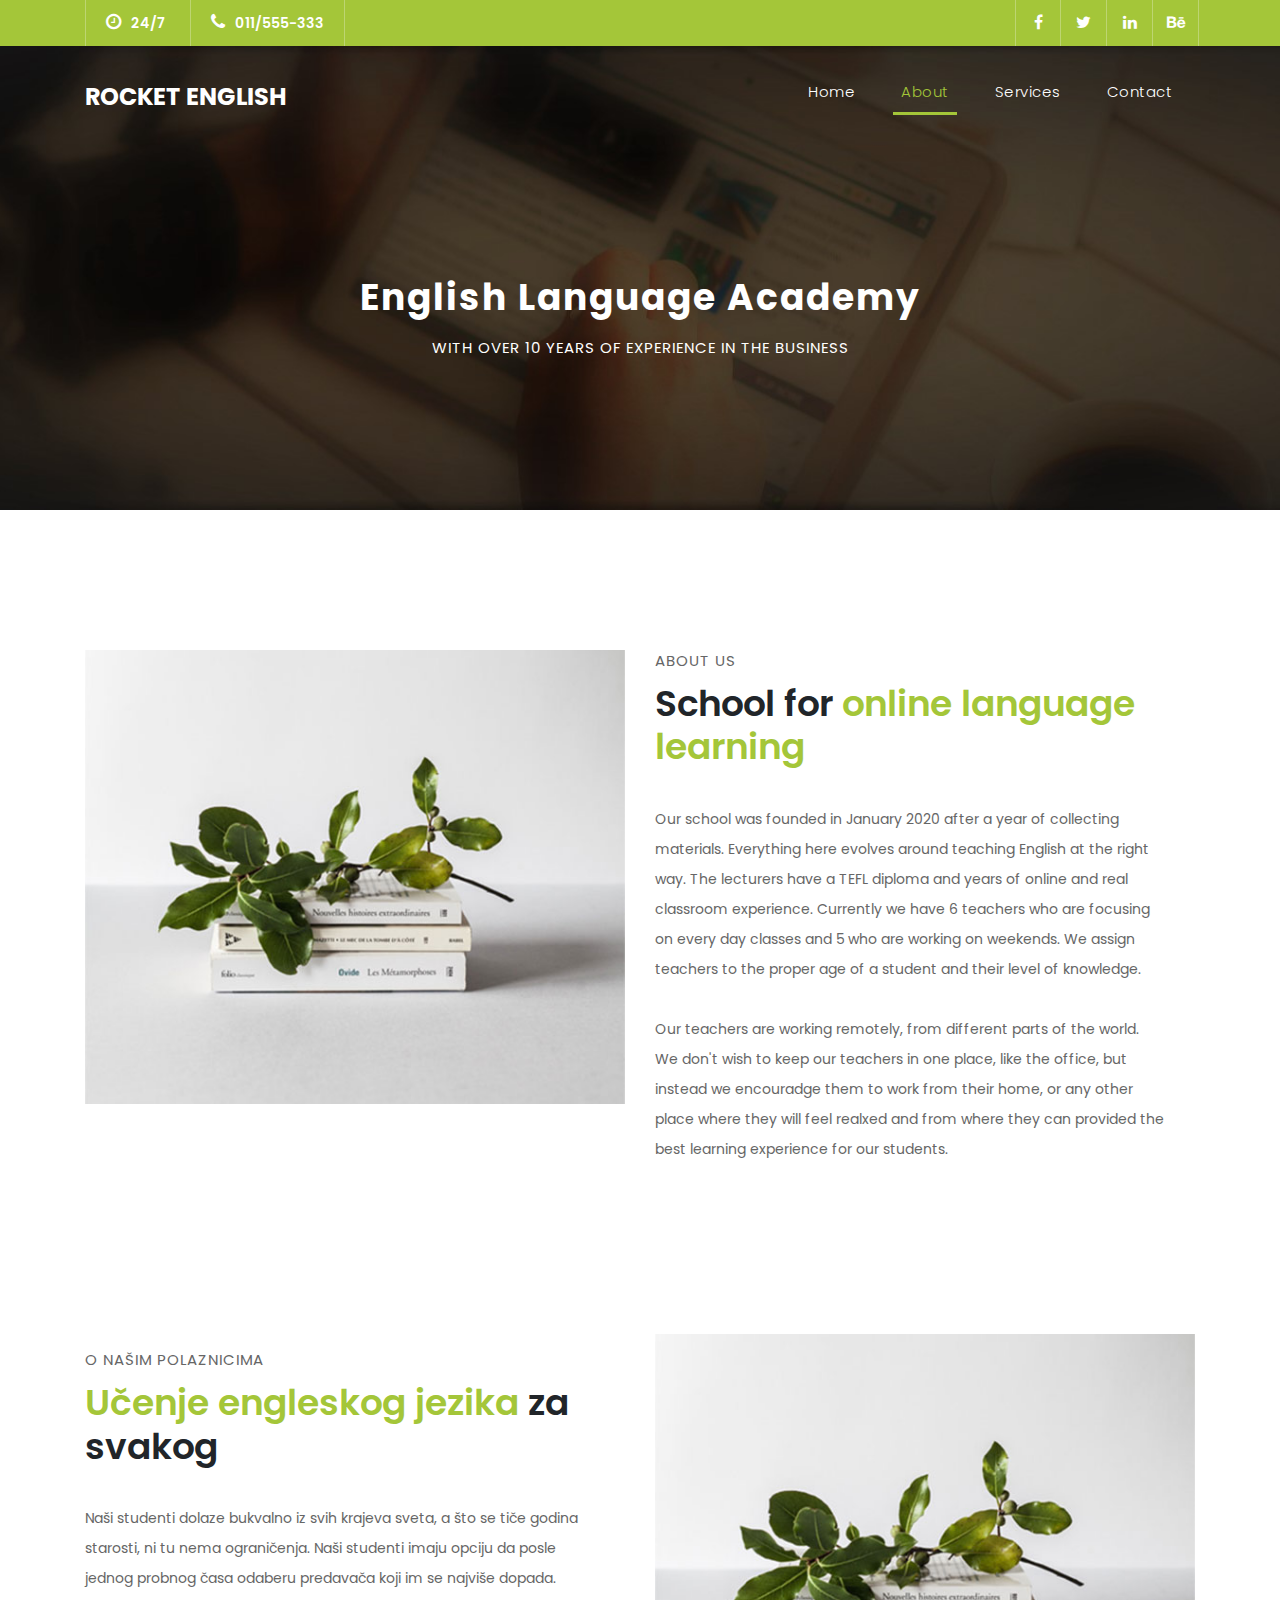
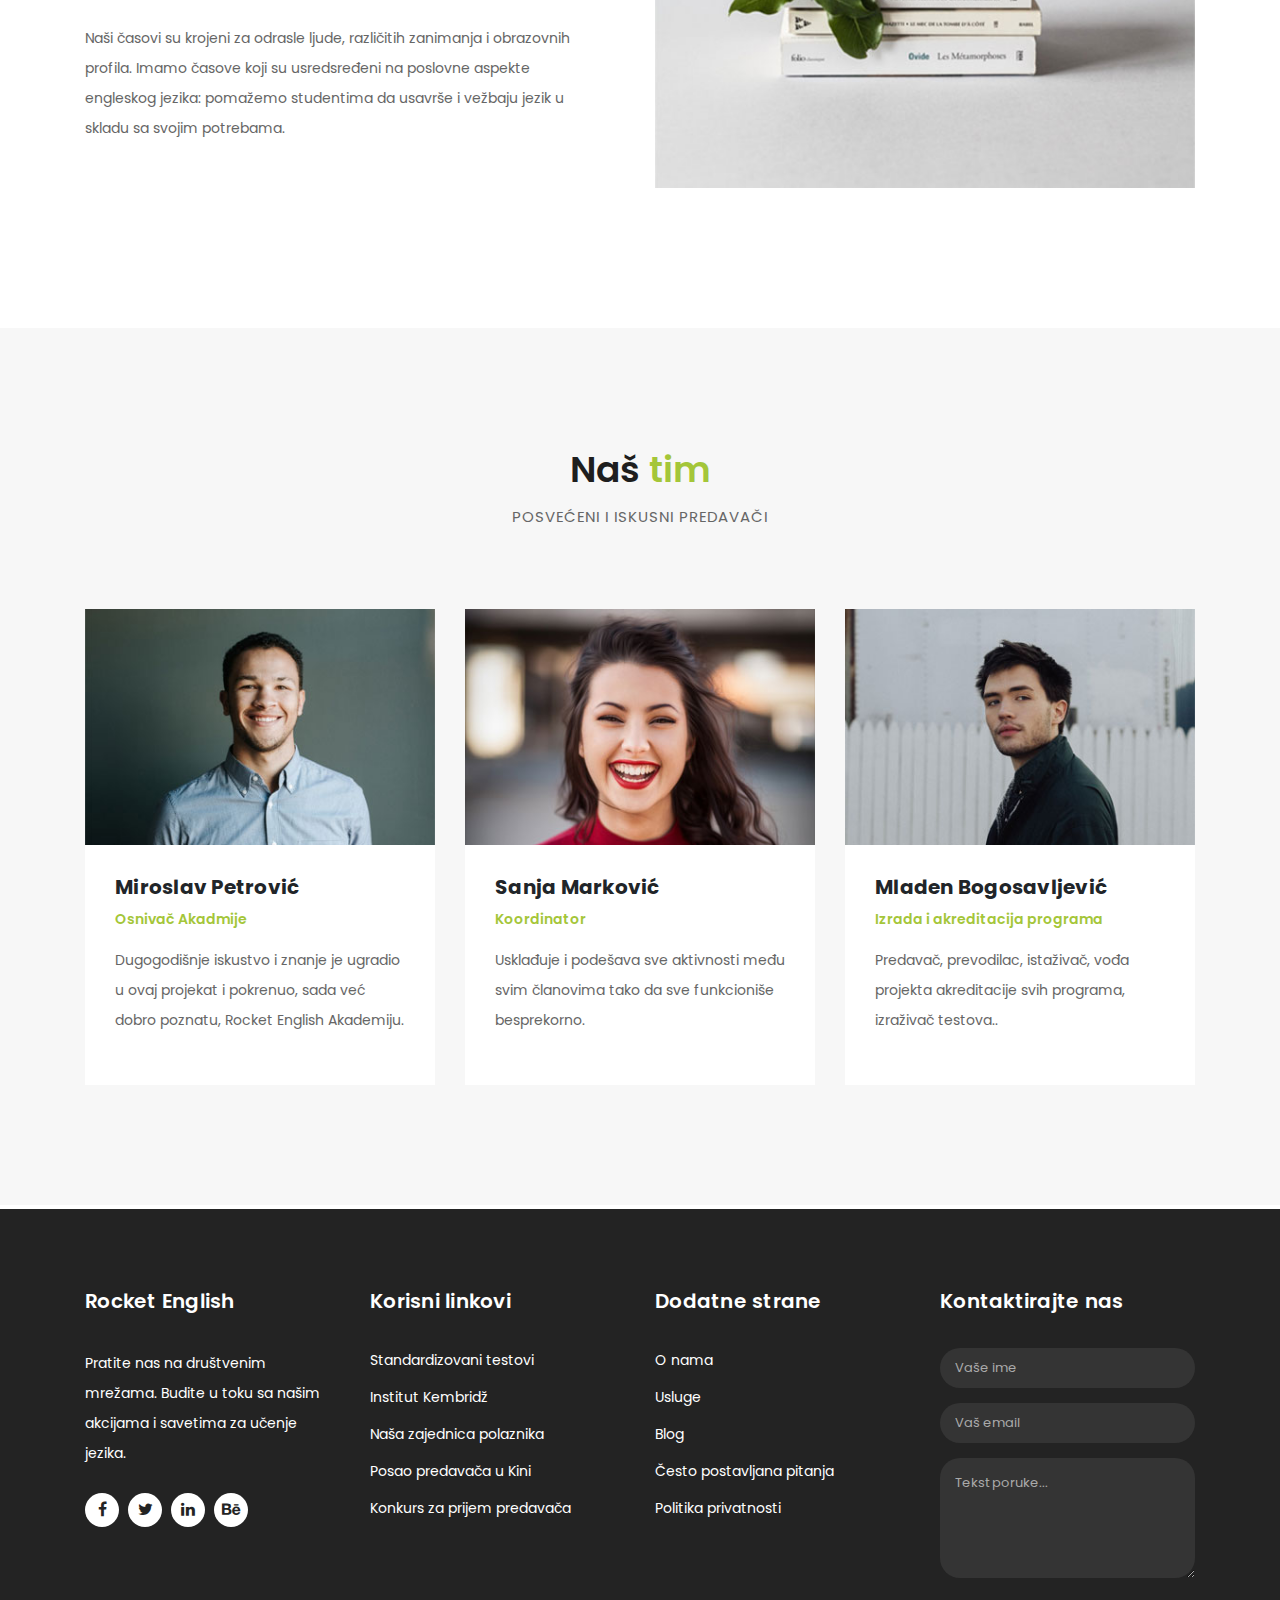
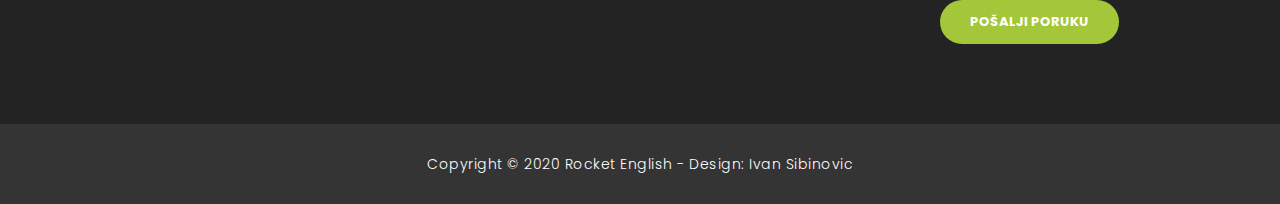
==== about.html @ 69e5438e "asd" ====
<!DOCTYPE html>
<html lang="en">

  <head>

    <meta charset="utf-8">
    <meta name="viewport" content="width=device-width, initial-scale=1, shrink-to-fit=no">
    <meta name="description" content="">
    <meta name="author" content="TemplateMo">
    <link href="https://fonts.googleapis.com/css?family=Poppins:100,200,300,400,500,600,700,800,900&display=swap" rel="stylesheet">

    <title>Rocket English - About</title>

    <!-- Bootstrap core CSS -->
    <link href="vendor/bootstrap/css/bootstrap.min.css" rel="stylesheet">

    <!-- Additional CSS Files -->
    <link rel="stylesheet" href="assets/css/fontawesome.css">
    <link rel="stylesheet" href="assets/css/templatemo-finance-business.css">
    <link rel="stylesheet" href="assets/css/owl.css">
<!--

Finance Business TemplateMo

https://templatemo.com/tm-545-finance-business

-->
  </head>

  <body>

    <!-- ***** Preloader Start ***** -->
    <div id="preloader">
        <div class="jumper">
            <div></div>
            <div></div>
            <div></div>
        </div>
    </div>  
    <!-- ***** Preloader End ***** -->

    <!-- Header -->
    <div class="sub-header">
      <div class="container">
        <div class="row">
          <div class="col-md-8 col-xs-12">
            <ul class="left-info">
              <li><a href="#"><i class="fa fa-clock-o"></i>24/7</a></li>
              <li><a href="#"><i class="fa fa-phone"></i>011/555-333</a></li>
            </ul>
          </div>
          <div class="col-md-4">
            <ul class="right-icons">
              <li><a href="#"><i class="fa fa-facebook"></i></a></li>
              <li><a href="#"><i class="fa fa-twitter"></i></a></li>
              <li><a href="#"><i class="fa fa-linkedin"></i></a></li>
              <li><a href="#"><i class="fa fa-behance"></i></a></li>
            </ul>
          </div>
        </div>
      </div>
    </div>

    <header class="">
      <nav class="navbar navbar-expand-lg">
        <div class="container">
          <a class="navbar-brand" href="index.html"><h2>Rocket English</h2></a>
          <button class="navbar-toggler" type="button" data-toggle="collapse" data-target="#navbarResponsive" aria-controls="navbarResponsive" aria-expanded="false" aria-label="Toggle navigation">
            <span class="navbar-toggler-icon"></span>
          </button>
          <div class="collapse navbar-collapse" id="navbarResponsive">
            <ul class="navbar-nav ml-auto">
              <li class="nav-item">
                <a class="nav-link" href="index.html">Home
                  <span class="sr-only">(current)</span>
                </a>
              </li>
              <li class="nav-item">
                <a class="nav-link active" href="about.html">About</a>
              </li>
              <li class="nav-item">
                <a class="nav-link" href="services.html">Services</a>
              </li>
              <li class="nav-item">
                <a class="nav-link" href="contact.html">Contact</a>
              </li>
            </ul>
          </div>
        </div>
      </nav>
    </header>

    <!-- Page Content -->
    <div class="page-heading header-text">
      <div class="container">
        <div class="row">
          <div class="col-md-12">
            <h1>English language academy</h1>
            <span>with over 10 years of experience in the business</span>
          </div>
        </div>
      </div>
    </div>

    <div class="more-info about-info">
      <div class="container">
        <div class="row">
          <div class="col-md-12">
            <div class="more-info-content">
              <div class="row">
                <div class="col-md-6">
                  <div class="left-image">
                    <img src="assets/images/about-image.jpg" alt="">
                  </div>
                </div>
                <div class="col-md-6 align-self-center">
                  <div class="right-content">
                    <span>About us</span>
                    <h2>School for <em>online language learning</em></h2>
                    <p>Our school was founded in January 2020 after a year of collecting materials. Everything here evolves around teaching English at the right way. The lecturers have a TEFL diploma and years of online and real classroom experience. Currently we have 6 teachers who are focusing on every day classes and 5 who are working on weekends. We assign teachers to the proper age of a student and their level of knowledge.
                    <br><br>Our teachers are working remotely, from different parts of the world. We don't wish to keep our teachers in one place, like the office, but instead we encouradge them to work from their home, or any other place where they will feel realxed and from where they can provided the best learning experience for our students.</p>
                  </div>
                </div>
              </div>
            </div>
          </div>
        </div>
      </div>
    </div>

    <div class="more-info about-info">
      <div class="container">
        <div class="row">
          <div class="col-md-12">
            <div class="more-info-content">
              <div class="row">
                <div class="col-md-6 align-self-center">
                  <div class="right-content">
                    <span>o našim polaznicima</span>
                    <h2><em>Učenje engleskog jezika</em> za svakog</h2>
                    <p>Naši studenti dolaze bukvalno iz svih krajeva sveta, a što se tiče godina starosti, ni tu nema ograničenja. Naši studenti imaju opciju da posle jednog probnog časa odaberu predavača koji im se najviše dopada.   
                    <br><br>Naši časovi su krojeni za odrasle ljude, različitih zanimanja i obrazovnih profila. Imamo časove koji su usredsređeni na poslovne aspekte engleskog jezika: pomažemo studentima da usavrše i vežbaju jezik u skladu sa svojim potrebama.</p>
                  </div>
                </div>
                <div class="col-md-6">
                  <div class="left-image">
                    <img src="assets/images/about-image.jpg" alt="">
                  </div>
                </div>
              </div>
            </div>
          </div>
        </div>
      </div>
    </div>

    <div class="team mb-md-1">
      <div class="container">
        <div class="row">
          <div class="col-md-12">
            <div class="section-heading">
              <h2>Naš <em>tim</em></h2>
              <span>posvećeni i iskusni predavači</span>
            </div>
          </div>
          <div class="col-md-4">
            <div class="team-item">
              <img src="assets/images/team_01.jpg" alt="">
              <div class="down-content">
                <h4>Miroslav Petrović</h4>
                <span>Osnivač Akadmije</span>
                <p>Dugogodišnje iskustvo i znanje je ugradio u ovaj projekat i pokrenuo, sada već dobro poznatu, Rocket English Akademiju.</p>
              </div>
            </div>
          </div>
          <div class="col-md-4">
            <div class="team-item">
              <img src="assets/images/team_02.jpg" alt="">
              <div class="down-content">
                <h4>Sanja Marković</h4>
                <span>Koordinator</span>
                <p>Usklađuje i podešava sve aktivnosti među svim članovima tako da sve funkcioniše besprekorno.</p>
              </div>
            </div>
          </div>
          <div class="col-md-4">
            <div class="team-item">
              <img src="assets/images/team_03.jpg" alt="">
              <div class="down-content">
                <h4>Mladen Bogosavljević</h4>
                <span>Izrada i akreditacija programa</span>
                <p>Predavač, prevodilac, istaživač, vođa projekta akreditacije svih programa, izraživač testova..</p>
              </div>
            </div>
          </div>
        </div>
      </div>
    </div>


    <!-- Footer Starts Here -->
    <footer>
      <div class="container">
        <div class="row">
          <div class="col-md-3 footer-item">
            <h4>Rocket English</h4>
            <p>Pratite nas na društvenim mrežama. Budite u toku sa našim akcijama i savetima za učenje jezika.</p>
            <ul class="social-icons">
              <li><a rel="nofollow" href="https://fb.com/templatemo" target="_blank"><i class="fa fa-facebook"></i></a></li>
              <li><a href="#"><i class="fa fa-twitter"></i></a></li>
              <li><a href="#"><i class="fa fa-linkedin"></i></a></li>
              <li><a href="#"><i class="fa fa-behance"></i></a></li>
            </ul>
          </div>
          <div class="col-md-3 footer-item">
            <h4>Korisni linkovi</h4>
            <ul class="menu-list">
              <li><a href="#">Standardizovani testovi</a></li>
              <li><a href="#">Institut Kembridž</a></li>
              <li><a href="#">Naša zajednica polaznika</a></li>
              <li><a href="#">Posao predavača u Kini</a></li>
              <li><a href="#">Konkurs za prijem predavača</a></li>
            </ul>
          </div>
          <div class="col-md-3 footer-item">
            <h4>Dodatne strane</h4>
            <ul class="menu-list">
              <li><a href="#">O nama</a></li>
              <li><a href="#">Usluge</a></li>
              <li><a href="#">Blog</a></li>
              <li><a href="#">Često postavljana pitanja</a></li>
              <li><a href="#">Politika privatnosti</a></li>
            </ul>
          </div>
          <div class="col-md-3 footer-item last-item">
            <h4>Kontaktirajte nas</h4>
            <div class="contact-form">
              <form id="contact footer-contact" action="" method="post">
                <div class="row">
                  <div class="col-lg-12 col-md-12 col-sm-12">
                    <fieldset>
                      <input name="name" type="text" class="form-control" id="name" placeholder="Vaše ime" required="">
                    </fieldset>
                  </div>
                  <div class="col-lg-12 col-md-12 col-sm-12">
                    <fieldset>
                      <input name="email" type="text" class="form-control" id="email" pattern="[^ @]*@[^ @]*" placeholder="Vaš email" required="">
                    </fieldset>
                  </div>
                  <div class="col-lg-12">
                    <fieldset>
                      <textarea name="message" rows="6" class="form-control" id="message" placeholder="Tekst poruke..." required=""></textarea>
                    </fieldset>
                  </div>
                  <div class="col-lg-12">
                    <fieldset>
                      <button type="submit" id="form-submit" class="filled-button">Pošalji poruku</button>
                    </fieldset>
                  </div>
                </div>
              </form>
            </div>
          </div>
        </div>
      </div>
    </footer>
    
    <div class="sub-footer">
      <div class="container">
        <div class="row">
          <div class="col-md-12">
            <p>Copyright &copy; 2020 Rocket English
            
            - Design: <a rel="nofollow noopener" href="https://linkmarketing.rs" target="_blank">Ivan Sibinovic</a></p>
          </div>
        </div>
      </div>
    </div>

    <!-- Bootstrap core JavaScript -->
    <script src="vendor/jquery/jquery.min.js"></script>
    <script src="vendor/bootstrap/js/bootstrap.bundle.min.js"></script>

    <!-- Additional Scripts -->
    <script src="assets/js/custom.js"></script>
    <script src="assets/js/owl.js"></script>
    <script src="assets/js/slick.js"></script>
    <script src="assets/js/accordions.js"></script>

    <script language = "text/Javascript"> 
      cleared[0] = cleared[1] = cleared[2] = 0; //set a cleared flag for each field
      function clearField(t){                   //declaring the array outside of the
      if(! cleared[t.id]){                      // function makes it static and global
          cleared[t.id] = 1;  // you could use true and false, but that's more typing
          t.value='';         // with more chance of typos
          t.style.color='#fff';
          }
      }
    </script>

  </body>
</html>
---- assets/css/templatemo-finance-business.css ----
/* 

TemplateMo - Finance Business

https://templatemo.com/tm-545-finance-business

*/

body {
  font-family: 'Poppins', sans-serif;
  overflow-x: hidden;
  text-rendering: optimizeLegibility;
  -webkit-font-smoothing: antialiased;
  -moz-osx-font-smoothing: grayscale;
}
p {
	margin-bottom: 0px;
	font-size: 14px;
	color: #666666;
	line-height: 30px;
}
a {
	text-decoration: none!important;
}
ul {
	padding: 0;
	margin: 0;
	list-style: none;
}

h1,h2,h3,h4,h5,h6 {
	margin: 0px;
}

a.filled-button {
	background-color: #a4c639;
	color: #fff;
	font-size: 13px;
	text-transform: uppercase;
	font-weight: 700;
	padding: 12px 30px;
	border-radius: 30px;
	display: inline-block;
	transition: all 0.3s;
}

a.filled-button:hover {
	background-color: #fff;
	color: #a4c639;
}

a.border-button {
	background-color: transparent;
	color: #fff;
	border: 2px solid #fff;
	font-size: 13px;
	text-transform: uppercase;
	font-weight: 700;
	padding: 10px 28px;
	border-radius: 30px;
	display: inline-block;
	transition: all 0.3s;
}

a.border-button:hover {
	background-color: #fff;
	color: #a4c639;
}

.section-heading {
	text-align: center;
	margin-bottom: 80px;
}

.section-heading h2 {
	font-size: 36px;
	font-weight: 600;
	color: #1e1e1e;
}

.section-heading em {
	font-style: normal;
	color: #a4c639;
}

.section-heading span {
	display: block;
	margin-top: 15px;
	text-transform: uppercase;
	font-size: 15px;
	color: #666;
	letter-spacing: 1px;
}

#preloader {
  overflow: hidden;
  background: #a4c639;
  left: 0;
  right: 0;
  top: 0;
  bottom: 0;
  position: fixed;
  z-index: 9999999;
  color: #fff;
}

#preloader .jumper {
  left: 0;
  top: 0;
  right: 0;
  bottom: 0;
  display: block;
  position: absolute;
  margin: auto;
  width: 50px;
  height: 50px;
}

#preloader .jumper > div {
  background-color: #fff;
  width: 10px;
  height: 10px;
  border-radius: 100%;
  -webkit-animation-fill-mode: both;
  animation-fill-mode: both;
  position: absolute;
  opacity: 0;
  width: 50px;
  height: 50px;
  -webkit-animation: jumper 1s 0s linear infinite;
  animation: jumper 1s 0s linear infinite;
}

#preloader .jumper > div:nth-child(2) {
  -webkit-animation-delay: 0.33333s;
  animation-delay: 0.33333s;
}

#preloader .jumper > div:nth-child(3) {
  -webkit-animation-delay: 0.66666s;
  animation-delay: 0.66666s;
}

@-webkit-keyframes jumper {
  0% {
    opacity: 0;
    -webkit-transform: scale(0);
    transform: scale(0);
  }
  5% {
    opacity: 1;
  }
  100% {
    -webkit-transform: scale(1);
    transform: scale(1);
    opacity: 0;
  }
}

@keyframes jumper {
  0% {
    opacity: 0;
    -webkit-transform: scale(0);
    transform: scale(0);
  }
  5% {
    opacity: 1;
  }
  100% {
    opacity: 0;
  }
}

/* Sub Header Style */

.sub-header {
	background-color: #a4c639;
	height: 46px;
	line-height: 46px;
}

.sub-header ul li {
	display: inline-block;
}

.sub-header ul.left-info li {
	border-left: 1px solid rgba(250,250,250,0.3);
	padding: 0px 20px;
}

.sub-header ul.left-info li:last-child {
	border-right: 1px solid rgba(250,250,250,0.3);
}

.sub-header ul.left-info li i {
	margin-right: 10px;
	font-size: 18px;
}

.sub-header ul.left-info li a {
	color: #fff;
	font-size: 14px;
	font-weight: 600;
}

.sub-header ul.right-icons {
	float: right;
}

.sub-header ul.right-icons li {
	margin-right: -4px;
	width: 46px;
	display: inline-block;
	text-align: center;
	border-right: 1px solid rgba(250,250,250,0.3);
}

.sub-header ul.right-icons li:first-child {
	border-left: 1px solid rgba(250,250,250,0.3);
}

.sub-header ul.right-icons li a {
	color: #fff;
	transition: all 0.3s;
}

.sub-header ul.right-icons li a:hover {
	opacity: 0.75;
}



/* Header Style */
header {
	position: absolute;
	z-index: 99999;
	width: 100%;
	background-color: transparent!important;
	height: 80px;
	-webkit-transition: all 0.3s ease-in-out 0s;
    -moz-transition: all 0.3s ease-in-out 0s;
    -o-transition: all 0.3s ease-in-out 0s;
    transition: all 0.3s ease-in-out 0s;
}
header .navbar {
	padding: 20px 0px;
}
.background-header .navbar {
	padding: 10px 0px;
}
.background-header {
	top: 0;
	position: fixed;
	background-color: #fff!important;
	box-shadow: 0px 1px 10px rgba(0,0,0,0.1);
}
.background-header .navbar-brand h2 {
	color: #a4c639!important;
}
.background-header .navbar-nav a.nav-link {
	color: #1e1e1e!important;
}
.background-header .navbar-nav .nav-link:hover,
.background-header .navbar-nav .active>.nav-link,
.background-header .navbar-nav .nav-link.active,
.background-header .navbar-nav .nav-link.show,
.background-header .navbar-nav .show>.nav-link {
	color: #a4c639!important;
}
.navbar .navbar-brand {
	float: 	left;
	margin-top: 12px;
	outline: none;
}
.navbar .navbar-brand h2 {
	color: #fff;
	text-transform: uppercase;
	font-size: 24px;
	font-weight: 700;
	-webkit-transition: all .3s ease 0s;
    -moz-transition: all .3s ease 0s;
    -o-transition: all .3s ease 0s;
    transition: all .3s ease 0s;
}
.navbar .navbar-brand h2 em {
	font-style: normal;
	font-size: 16px;
}
#navbarResponsive {
	z-index: 999;
}
.navbar-collapse {
	text-align: center;
}
.navbar .navbar-nav .nav-item {
	margin: 0px 15px;
}
.navbar .navbar-nav a.nav-link {
	text-transform: capitalize;
	font-size: 15px;
	font-weight: 300;
	letter-spacing: 0.5px;
	color: #fff;
	transition: all 0.5s;
	margin-top: 5px;
}
.navbar .navbar-nav .nav-link:hover,
.navbar .navbar-nav .active>.nav-link,
.navbar .navbar-nav .nav-link.active,
.navbar .navbar-nav .nav-link.show,
.navbar .navbar-nav .show>.nav-link {
	color: #a4c639;
	border-bottom: 3px solid #a4c639;
}
.navbar .navbar-toggler-icon {
	background-image: none;
}
.navbar .navbar-toggler {
	border-color: #fff;
	background-color: #fff;	
	height: 36px;
	outline: none;
	border-radius: 0px;
	position: absolute;
	right: 30px;
	top: 20px;
}
.navbar .navbar-toggler-icon:after {
	content: '\f0c9';
	color: #a4c639;
	font-size: 18px;
	line-height: 26px;
	font-family: 'FontAwesome';
}



/* Banner Style */

.img-fill{
  width: 100%;
  display: block;
  overflow: hidden;
  position: relative;
  text-align: center
}

.img-fill img {
  min-height: 100%;
  min-width: 100%;
  position: relative;
  display: inline-block;
  max-width: none;
}

*,
*:before,
*:after {
  -webkit-box-sizing: border-box;
  box-sizing: border-box;
  -webkit-font-smoothing: antialiased;
  -moz-osx-font-smoothing: grayscale;
}

.Grid1k {
  padding: 0 15px;
  max-width: 1200px;
  margin: auto;
}

.blocks-box,
.slick-slider {
  margin: 0;
  padding: 0!important;
}

.slick-slide {
  float: left;
  padding: 0;
}

.Modern-Slider .item .img-fill {
	background-size: cover;
	background-position: center center;
	background-repeat: no-repeat;
	height:95vh;
}

.Modern-Slider .item-1 .img-fill {
	background-image: url(../images/slide_01.jpg);
}

.Modern-Slider .item-2 .img-fill {
	background-image: url(../images/slide_02.jpg);
}

.Modern-Slider .item-3 .img-fill {
	background-image: url(../images/slide_03.jpg);
}

.Modern-Slider .NextArrow{
  position:absolute;
  top:50%;
  right:30px;
  border:0 none;
  background-color: transparent;
  text-align:center;
  font-size: 36px;
  font-family: 'FontAwesome';
  color:#FFF;
  z-index:5;
  outline: none;
  cursor: pointer;
}

.Modern-Slider .NextArrow:before{
  content:'\f105';
}

.Modern-Slider .PrevArrow {
  position:absolute;
  top:50%;
  left:30px;
  border:0 none;
  background-color: transparent;
  text-align:center;
  font-size: 36px;
  font-family: 'FontAwesome';
  color:#FFF;
  z-index:5;
  outline: none;
  cursor: pointer;
}

.Modern-Slider .PrevArrow:before{
  content:'\f104';
}

ul.slick-dots {
  display: none!important;
}

.Modern-Slider .text-content {
	text-align: left;
  	width: 75%;
  	position: absolute;
  	top: 50%;
  	left: 50%;
  	transform: translate(-50%, -50%);
}

.Modern-Slider .item h6 {
  margin-bottom: 15px;
  font-size: 22px;
  text-transform: uppercase;
  font-weight: 700;
  letter-spacing: 1px;
  color:#a4c639;
  animation:fadeOutRight 1s both;
}

.Modern-Slider .item h4 {
  margin-bottom: 30px;
  text-transform: uppercase;
  font-size: 44px;
  font-weight: 700;
  letter-spacing: 2.5px;
  color:#FFF;
  overflow:hidden;
  animation:fadeOutLeft 1s both;
}

.Modern-Slider .item p {
	max-width: 570px;
	color: #fff;
	font-size: 15px;
	font-weight: 400;
	line-height: 30px;
	margin-bottom: 40px;
}

.Modern-Slider .item a {
  margin: 0 5px;
}

.Modern-Slider .item.slick-active h6{
  animation:fadeInDown 1s both 1s;
}

.Modern-Slider .item.slick-active h4{
  animation:fadeInLeft 1s both 1.5s;
}

.Modern-Slider .item.slick-active{
  animation:Slick-FastSwipeIn 1s both;
}

.Modern-Slider .buttons {
  position: relative;
}

.Modern-Slider {background:#000;}


/* ==== Slick Slider Css Ruls === */
.slick-slider{position:relative;display:block;-webkit-user-select:none;-moz-user-select:none;-ms-user-select:none;user-select:none;-webkit-touch-callout:none;-khtml-user-select:none;-ms-touch-action:pan-y;touch-action:pan-y;-webkit-tap-highlight-color:transparent}
.slick-list{position:relative;display:block;overflow:hidden;margin:0;padding:0}
.slick-list:focus{outline:none}.slick-list.dragging{cursor:hand}
.slick-slider .slick-track,.slick-slider .slick-list{-webkit-transform:translate3d(0,0,0);-ms-transform:translate3d(0,0,0);transform:translate3d(0,0,0)}
.slick-track{position:relative;top:0;left:0;display:block}
.slick-track:before,.slick-track:after{display:table;content:''}.slick-track:after{clear:both}
.slick-loading .slick-track{visibility:hidden}
.slick-slide{display:none;float:left /* If RTL Make This Right */ ;height:100%;min-height:1px}
.slick-slide.dragging img{pointer-events:none}
.slick-initialized .slick-slide{display:block}
.slick-loading .slick-slide{visibility:hidden}
.slick-vertical .slick-slide{display:block;height:auto;border:1px solid transparent}




/* Request Form */

.request-form {
	background-color: #a4c639;
	padding: 40px 0px;
	color: #fff;
}

.request-form h4 {
	font-size: 22px;
	font-weight: 600;
}

.request-form span {
	font-size: 15px;
	font-weight: 400;
	display: inline-block;
	margin-top: 10px;
}

.request-form a.border-button {
	margin-top: 12px;
	float: right;
}




/* Services */

.services {
	margin-top: 140px;
}

.service-item img {
	width: 100%;
	overflow: hidden;
}

.service-item .down-content {
	background-color: #f7f7f7;
	padding: 30px;
}

.service-item .down-content h4 {
	font-size: 20px;
	font-weight: 700;
	letter-spacing: 0.25px;
	margin-bottom: 15px;
}

.service-item .down-content p {
	margin-bottom: 20px;
}



/* Fun Facts */

.fun-facts {
	margin-top: 140px;
	background-image: url(../images/fun-facts-bg.jpg);
	background-position: center center;
	background-repeat: no-repeat;
	background-size: cover;
	background-attachment: fixed;
	padding: 140px 0px;
	color: #fff;
}

.fun-facts span {
	text-transform: uppercase;
	font-size: 15px;
	color: #fff;
	letter-spacing: 1px;
	margin-bottom: 10px;
	display: block;
}

.fun-facts h2 {
	font-size: 36px;
	font-weight: 600;
	margin-bottom: 35px;
}

.fun-facts em {
	font-style: normal;
	color: #a4c639;
}

.fun-facts p {
	color: #fff;
	margin-bottom: 40px;
}

.fun-facts .left-content {
	margin-right: 45px;
}

.count-area-content {
	text-align: center;
	background-color: rgba(250,250,250,0.1);
	padding: 25px 30px 35px 30px;
	margin: 15px 0px;
}

.count-digit {
    margin: 5px 0px;
    color: #a4c639;
    font-weight: 700;
    font-size: 36px;
}
.count-title {
    font-size: 20px;
    font-weight: 600;
    color: #fff;
    letter-spacing: 0.5px;
}



/* More Info */

.more-info {
	margin-top: 140px;
}

.more-info .left-image img {
	width: 100%;
	overflow: hidden;
}

.more-info .more-info-content {
	background-color: #f7f7f7;
}

.about-info .more-info-content {
	background-color: transparent;
}

.about-info .right-content {
	padding: 0px!important;
	margin-right: 30px;
}

.more-info .right-content {
	padding: 45px 45px 45px 30px;
}

.more-info .right-content span {
	text-transform: uppercase;
	font-size: 15px;
	color: #666;
	letter-spacing: 1px;
	margin-bottom: 10px;
	display: block;
}

.more-info .right-content h2 {
	font-size: 36px;
	font-weight: 600;
	margin-bottom: 35px;
}

.more-info .right-content em {
	font-style: normal;
	color: #a4c639;
}

.more-info .right-content p {
	margin-bottom: 30px;
}


/* Testimonials Style */

.about-testimonials {
	margin-top: 0px!important;
}

.testimonials {
	margin-top: 140px;
	background-color: #f7f7f7;
	padding: 140px 0px;
}
.testimonial-item .inner-content {
	text-align: center;
	background-color: #fff;	
	padding: 30px;
	border-radius: 5px;
}
.testimonial-item p {
	font-size: 14px;
	font-weight: 400;
}
.testimonial-item h4 {
	font-size: 19px;
	font-weight: 700;
	color: #1e1e1e;
	letter-spacing: 0.5px;
	margin-bottom: 0px;
}
.testimonial-item span {
	display: inline-block;
	margin-top: 8px;
	font-weight: 600;
	font-size: 14px;
	color: #a4c639;
}
.testimonial-item img {
	max-width: 60px;
	border-radius: 50%;
	margin: 25px auto 0px auto;
}




/* Call Back Style */

.callback-services {
	border-top: 1px solid #eee;
	padding-top: 140px;
}

.contact-us {
	background-color: #f7f7f7;
	padding: 140px 0px;
}

.contact-us .contact-form {
	background-color: transparent!important;
	padding: 0!important;
}

.callback-form {
	margin-top: 140px;
}

.callback-form .contact-form {
	background-color: #a4c639;
	padding: 60px;
	border-radius: 5px;
	text-align: center;
}

.callback-form .contact-form input {
	border-radius: 20px;
	height: 40px;
	line-height: 40px;
	display: inline-block;
	padding: 0px 15px;
	color: #6a6a6a;
	font-size: 13px;
	text-transform: none;
	box-shadow: none;
	border: none;
	margin-bottom: 35px;
}

.callback-form .contact-form input:focus {
	outline: none;
	box-shadow: none;
	border: none;
}

.callback-form .contact-form textarea {
	border-radius: 20px;
	height: 120px;
	max-height: 200px;
	min-height: 120px;
	display: inline-block;
	padding: 15px;
	color: #6a6a6a;
	font-size: 13px;
	text-transform: none;
	box-shadow: none;
	border: none;
	margin-bottom: 35px;
}

.callback-form .contact-form textarea:focus {
	outline: none;
	box-shadow: none;
	border: none;
}

.callback-form .contact-form ::-webkit-input-placeholder { /* Edge */
  color: #aaa;
}
.callback-form .contact-form :-ms-input-placeholder { /* Internet Explorer 10-11 */
  color: #aaa;
}
.callback-form .contact-form ::placeholder {
  color: #aaa;
}

.callback-form .contact-form button.border-button {
	background-color: transparent;
	color: #fff;
	border: 2px solid #fff;
	font-size: 13px;
	text-transform: uppercase;
	font-weight: 700;
	padding: 10px 28px;
	border-radius: 30px;
	display: inline-block;
	transition: all 0.3s;
	outline: none;
	box-shadow: none;
	text-shadow: none;
	cursor: pointer;
}

.callback-form .contact-form button.border-button:hover {
	background-color: #fff;
	color: #a4c639;
}

.contact-us .contact-form button.filled-button {
	background-color: #a4c639;
	color: #fff;
	border: none;
	font-size: 13px;
	text-transform: uppercase;
	font-weight: 700;
	padding: 12px 30px;
	border-radius: 30px;
	display: inline-block;
	transition: all 0.3s;
	outline: none;
	box-shadow: none;
	text-shadow: none;
	cursor: pointer;
}

.contact-us .contact-form button.filled-button:hover {
	background-color: #fff;
	color: #a4c639;
}



/* Partners Style */

.contact-partners {
	margin-top: -8px!important;
}

.partners {
	margin-top: 140px;
	background-color: #f7f7f7;
	padding: 60px 0px;
}

.partners .owl-item {
	text-align: center;
	cursor: pointer;
}

.partners .partner-item img {
	max-width: 156px;
	margin: auto;
}



/* Footer Style */

footer {
	background-color: #232323;
	padding: 80px 0px;
	color: #fff;
}

footer h4 {
	color: #fff;
	font-size: 20px;
	font-weight: 600;
	letter-spacing: 0.25px;
	margin-bottom: 35px;
}
footer p {
	color: #fff;
}

footer ul.social-icons {
	margin-top: 25px;
}

footer ul.social-icons li {
	display: inline-block;
	margin-right: 5px;
}

footer ul.social-icons li:last-child {
	margin-right: 0px;
}

footer ul.social-icons li a {
	width: 34px;
	height: 34px;
	display: inline-block;
	line-height: 34px;
	text-align: center;
	background-color: #fff;
	color: #232323;
	border-radius: 50%;
	transition: all 0.3s;
}

footer ul.social-icons li a:hover {
	background-color: #a4c639;
}

footer ul.menu-list li {
	margin-bottom: 13px;
}

footer ul.menu-list li:last-child {
	margin-bottom: 0px;
}

footer ul.menu-list li a {
	font-size: 14px;
	color: #fff;
	transition: all 0.3s;
}

footer ul.menu-list li a:hover {
	color: #a4c639;
}

footer .contact-form input {
	border-radius: 20px;
	height: 40px;
	line-height: 40px;
	display: inline-block;
	padding: 0px 15px;
	color: #aaa!important;
	background-color: #343434;
	font-size: 13px;
	text-transform: none;
	box-shadow: none;
	border: none;
	margin-bottom: 15px;
}

footer .contact-form input:focus {
	outline: none;
	box-shadow: none;
	border: none;
	background-color: #343434;
}

footer .contact-form textarea {
	border-radius: 20px;
	height: 120px;
	max-height: 200px;
	min-height: 120px;
	display: inline-block;
	padding: 15px;
	color: #aaa!important;
	background-color: #343434;
	font-size: 13px;
	text-transform: none;
	box-shadow: none;
	border: none;
	margin-bottom: 15px;
}

footer .contact-form textarea:focus {
	outline: none;
	box-shadow: none;
	border: none;
	background-color: #343434;
}

footer .contact-form ::-webkit-input-placeholder { /* Edge */
  color: #aaa;
}
footer .contact-form :-ms-input-placeholder { /* Internet Explorer 10-11 */
  color: #aaa;
}
footer .contact-form ::placeholder {
  color: #aaa;
}

footer .contact-form button.filled-button {
	background-color: transparent;
	color: #fff;
	background-color: #a4c639;
	border: none;
	font-size: 13px;
	text-transform: uppercase;
	font-weight: 700;
	padding: 12px 30px;
	border-radius: 30px;
	display: inline-block;
	transition: all 0.3s;
	outline: none;
	box-shadow: none;
	text-shadow: none;
	cursor: pointer;
}

footer .contact-form button.filled-button:hover {
	background-color: #fff;
	color: #a4c639;
}



/* Sub-footer Style */

.sub-footer {
	background-color: #343434;
	text-align: center;
	padding: 25px 0px;
}

.sub-footer p {
	color: #fff;
	font-weight: 300;
	letter-spacing: 0.5px;
}

.sub-footer a {
	color: #fff;
}


.page-heading {
	text-align: center;
	background-image: url(../images/page-heading-bg.jpg);
	background-position: center center;
	background-repeat: no-repeat;
	background-size: cover;
	padding: 230px 0px 150px 0px;
	color: #fff;
}

.page-heading h1 {
	text-transform: capitalize;
	font-size: 36px;
	font-weight: 700;
	letter-spacing: 2px;
	margin-bottom: 18px;
}

.page-heading span {
	font-size: 15px;
	text-transform: uppercase;
	letter-spacing: 1px;
	color: #fff;
	display: block;
}


/* team */

.team {
	background-color: #f7f7f7;
	margin-top: 140px;
	margin-bottom: -140px;
	padding: 120px 0px;
}

.team-item img {
	width: 100%;
	overflow: hidden;
}

.team-item .down-content {
	background-color: #fff;
	padding: 30px;
}

.team-item .down-content h4 {
	font-size: 20px;
	font-weight: 700;
	letter-spacing: 0.25px;
	margin-bottom: 10px;
}

.team-item .down-content span {
	color: #a4c639;
	font-weight: 600;
	font-size: 14px;
	display: block;
	margin-bottom: 15px;
}

.team-item .down-content p {
	margin-bottom: 20px;
}


/* Single Service */

.single-services {
	margin-top: 140px;
}

#tabs ul {
  margin: 0;
  padding: 0;
}
#tabs ul li {
  margin-bottom: 10px;
  display: inline-block;
  width: 100%;
}
#tabs ul li:last-child {
  margin-bottom: 0px;
}
#tabs ul li a {
	text-transform: capitalize;
	width: 100%;
	padding: 30px 30px;
	display: inline-block;
	background-color: #a4c639;
  	font-size: 20px;
  	color: #121212;
  	letter-spacing: 0.5px;
  	font-weight: 700;
  	transition: all 0.3s;
}
#tabs ul li a i {
	float: right;
	margin-top: 5px;
}
#tabs ul .ui-tabs-active span {
  background: #faf5b2;
  border: #faf5b2;
  line-height: 90px;
  border-bottom: none;
}
#tabs ul .ui-tabs-active a {
  color: #fff;
}
#tabs ul .ui-tabs-active span {
  color: #1e1e1e;
}
.tabs-content {
	margin-left: 30px;
  text-align: left;
  display: inline-block;
  transition: all 0.3s;
}
.tabs-content img {
	max-width: 100%;
	overflow: hidden;
}
.tabs-content h4 {
	font-size: 20px;
	font-weight: 700;
	letter-spacing: 0.25px;
	margin-bottom: 15px;
	margin-top: 30px;
}
.tabs-content p {
  font-size: 14px;
  color: #7a7a7a;
  margin-bottom: 0px;
}



/* Contact Information */

.contact-information {
	margin-top: 140px;
}

.contact-information .contact-item {
	padding: 60px 30px;
	background-color: #f7f7f7;
	text-align: center;
}

.contact-information .contact-item i {
	color: #a4c639;
	font-size: 48px;
	margin-bottom: 40px;
}

.contact-information .contact-item h4 {
	font-size: 20px;
	font-weight: 700;
	letter-spacing: 0.25px;
	margin-bottom: 15px;
}

.contact-information .contact-item p {
	margin-bottom: 20px;
}

.contact-information .contact-item a {
	font-weight: 600;
	color: #a4c639;
	font-size: 15px;
}




/* Responsive Style */
@media (max-width: 768px) {
	.sub-header {
		display: none;
	}
	.Modern-Slider .item h6 {
	  margin-bottom: 15px;
	  font-size: 18px;
	}
	.Modern-Slider .item h4 {
	  margin-bottom: 25px;
	  font-size: 28px;
	  line-height: 36px;
	  letter-spacing: 1px;
	}
	.Modern-Slider .item p {
		max-width: 570px;
		line-height: 25px;
		margin-bottom: 30px;
	}
	.Modern-Slider .NextArrow{
	  right:5px;
	}
	.Modern-Slider .PrevArrow {
	  left:5px;
	}
	.request-form {
		text-align: center;
	}
	.request-form a.border-button {
		float: none;
		margin-top: 30px;
	}
	.services .service-item {
		margin-bottom: 30px;
	}
	.fun-facts .left-content {
		margin-right: 0px;
		margin-bottom: 30px;
	}
	.more-info .right-content  {
		padding: 30px;
	}
	footer {
		padding: 80px 0px 20px 0px;
	}
	footer .footer-item {
		border-bottom: 1px solid #343434;
		margin-bottom: 30px;
		padding-bottom: 30px;
	}
	footer .last-item {
		border-bottom: none;
	}
	.about-info .right-content {
		margin-right: 0px;
		margin-bottom: 30px;
	}
	.team .team-item {
		margin-bottom: 30px;
	}
	.tabs-content {
		margin-left: 0px;
		margin-top: 30px;
	}
	.contact-item {
		margin-bottom: 30px;
	}
}

@media (max-width: 992px) {
	.navbar .navbar-brand {
		position: absolute;
		left: 30px;
		top: 10px;
	}
	.navbar .navbar-brand {
		width: auto;
	}
	.navbar:after {
		display: none;
	}
	#navbarResponsive {
	    z-index: 99999;
	    position: absolute;
	    top: 80px;
	    left: 0;
	    width: 100%;
	    text-align: center;
	    background-color: #fff;
	    box-shadow: 0px 10px 10px rgba(0,0,0,0.1);
	}
	.navbar .navbar-nav .nav-item {
		border-bottom: 1px solid #eee;
	}
	.navbar .navbar-nav .nav-item:last-child {
		border-bottom: none;
	}
	.navbar .navbar-nav a.nav-link {
		padding: 15px 0px;
		color: #1e1e1e!important;
	}
	.navbar .navbar-nav .nav-link:hover,
	.navbar .navbar-nav .active>.nav-link,
	.navbar .navbar-nav .nav-link.active,
	.navbar .navbar-nav .nav-link.show,
	.navbar .navbar-nav .show>.nav-link {
		color: #a4c639!important;
		border-bottom: none!important;
	}
}
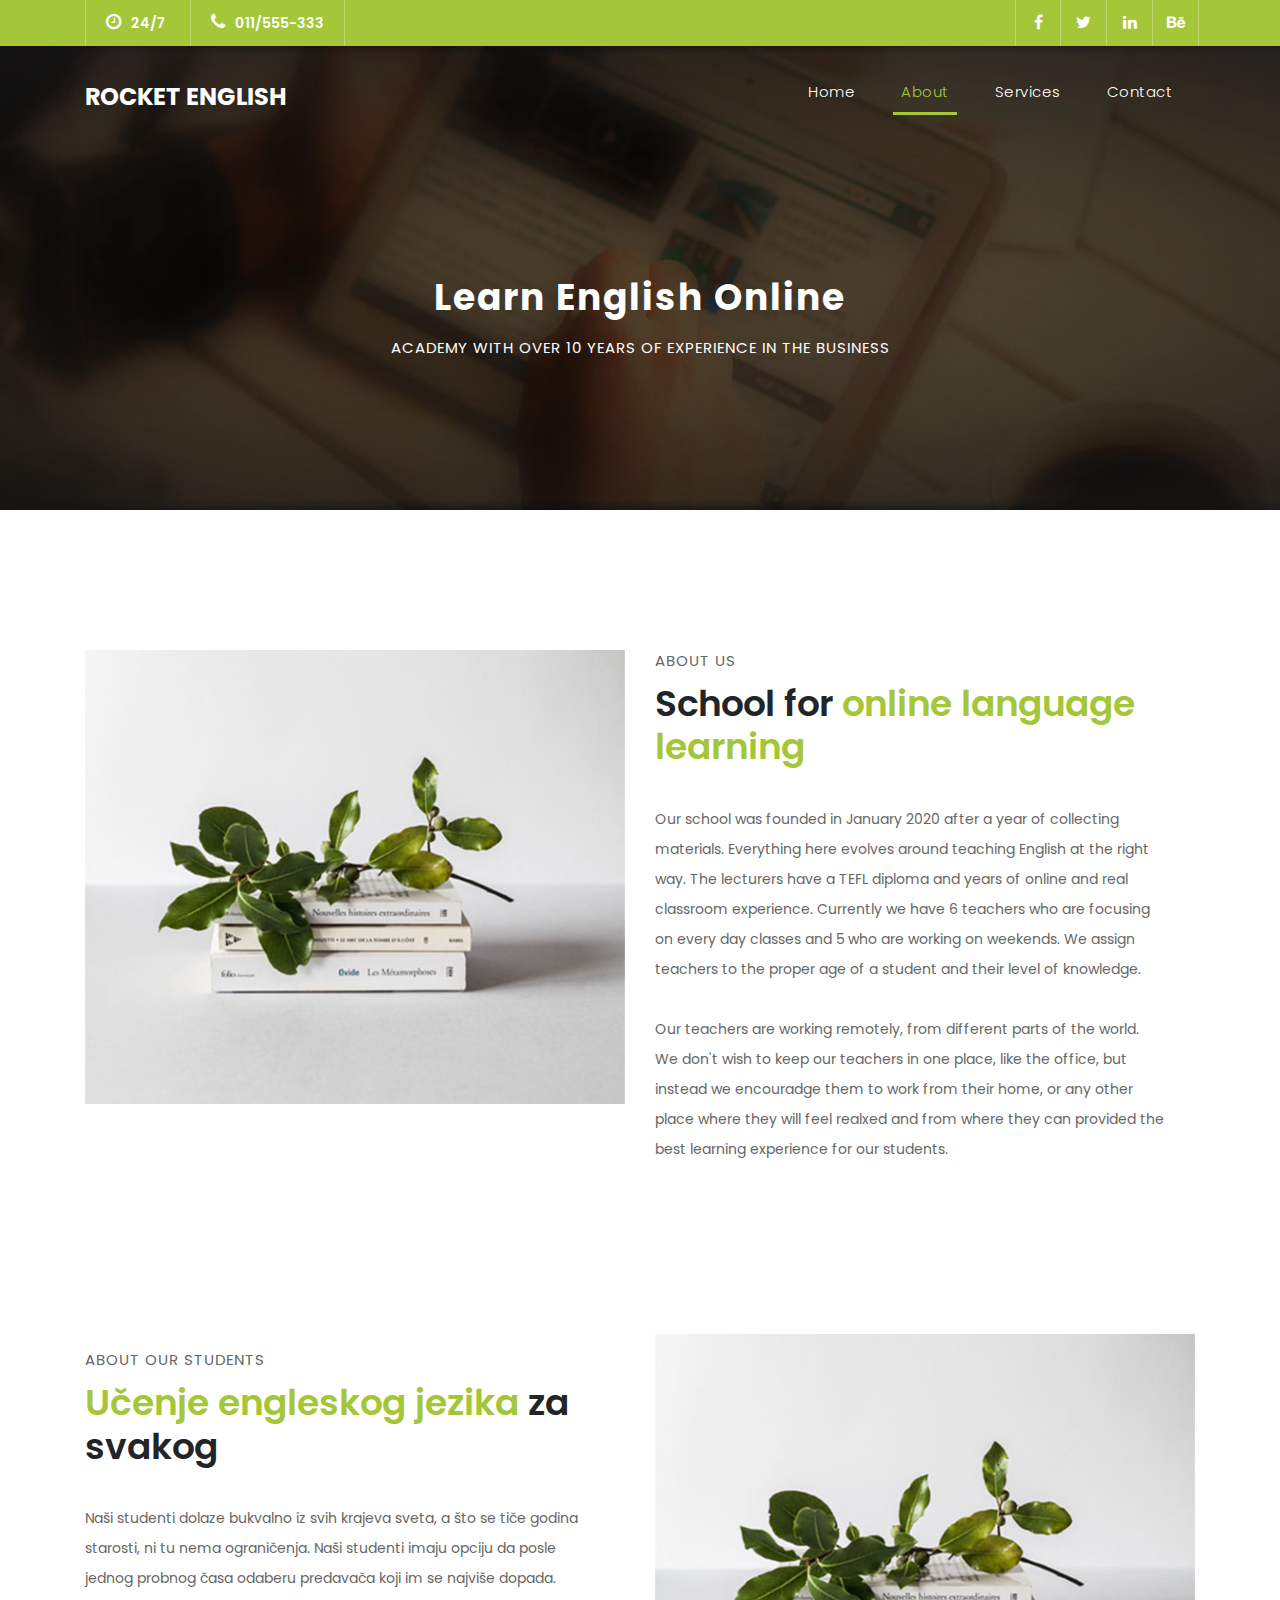
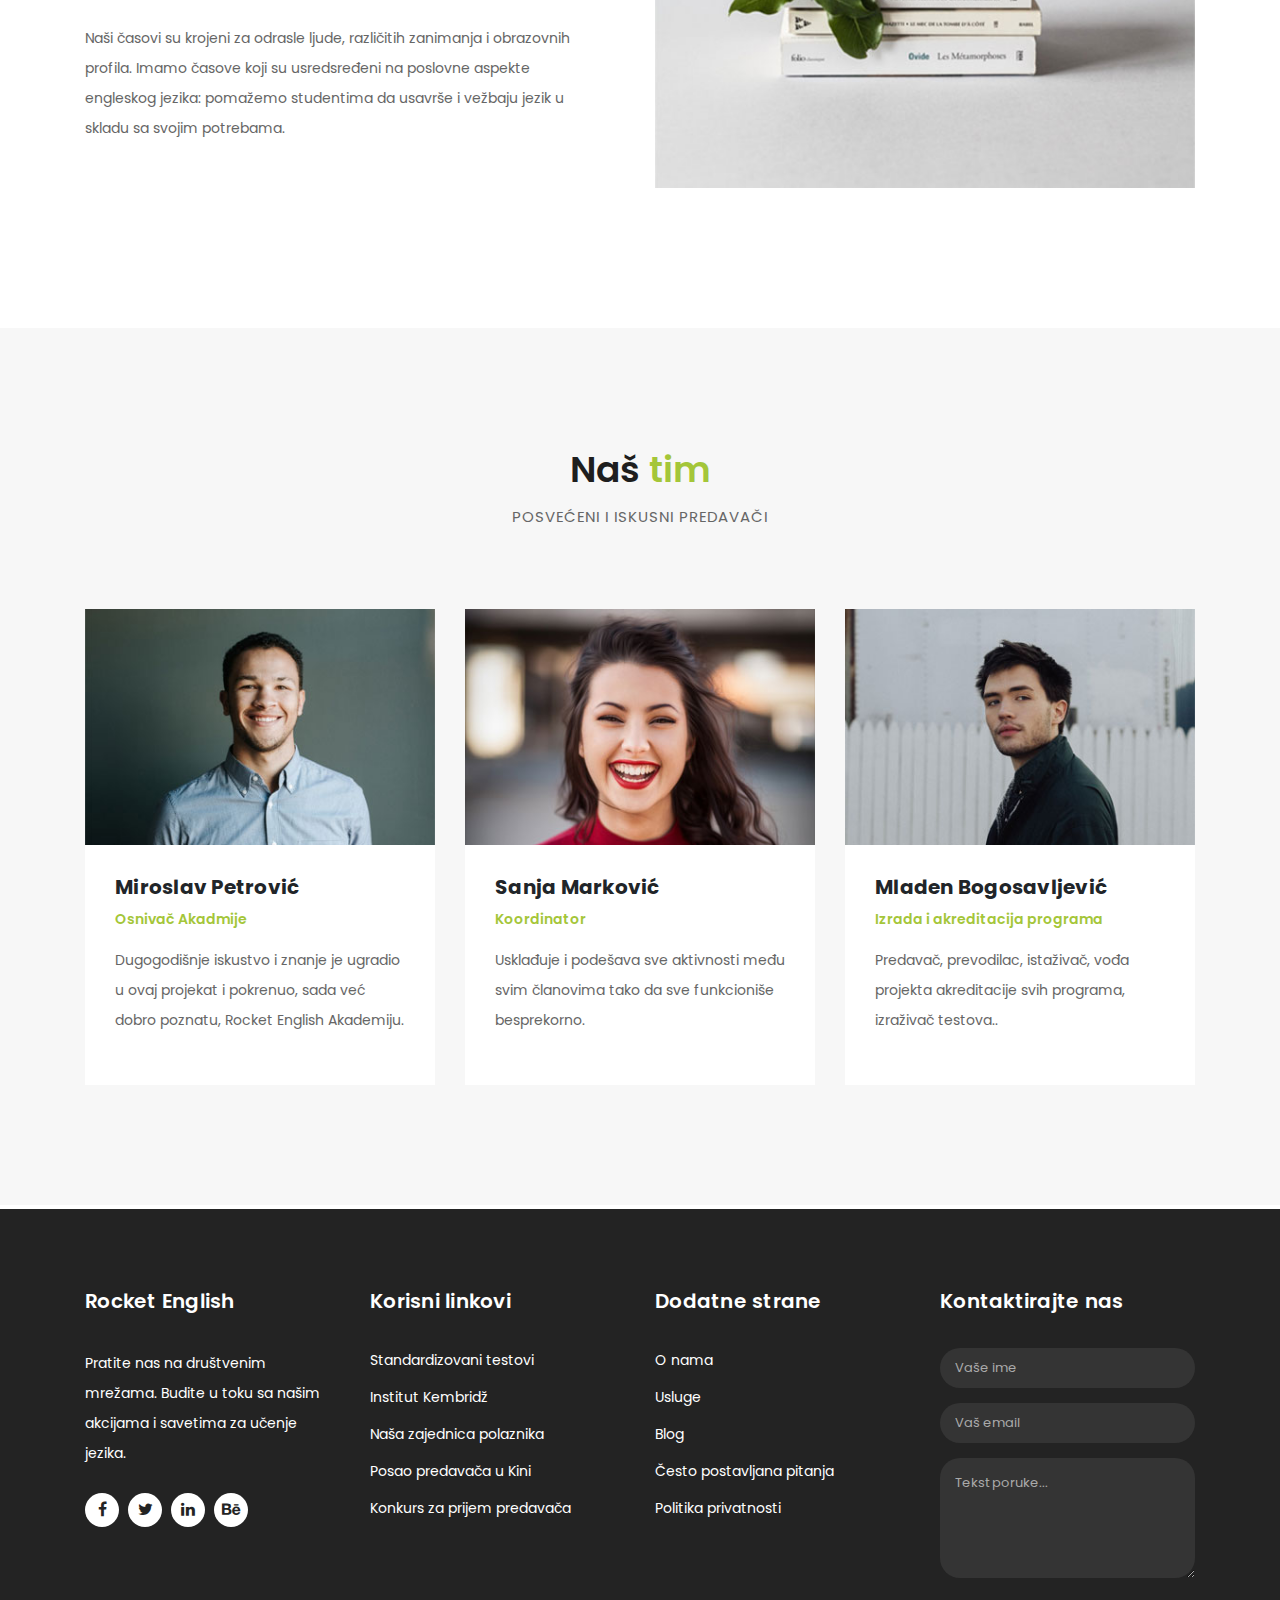
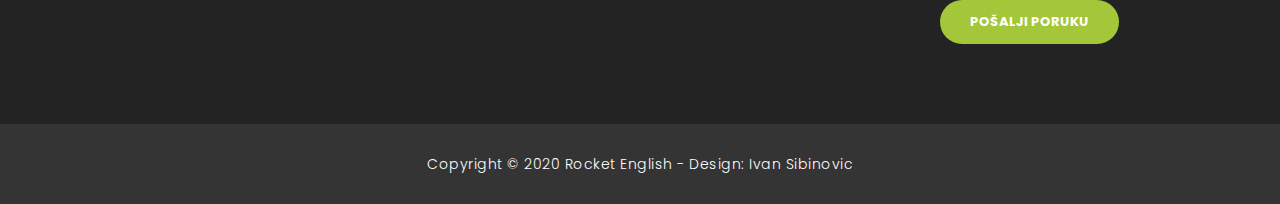
==== commit 5293b11c: "sd" ====
--- a/about.html
+++ b/about.html
@@ -95,8 +95,8 @@
       <div class="container">
         <div class="row">
           <div class="col-md-12">
-            <h1>English language academy</h1>
-            <span>with over 10 years of experience in the business</span>
+            <h1>Learn English Online</h1>
+            <span>Academy with over 10 years of experience in the business</span>
           </div>
         </div>
       </div>
@@ -136,7 +136,7 @@
               <div class="row">
                 <div class="col-md-6 align-self-center">
                   <div class="right-content">
-                    <span>o našim polaznicima</span>
+                    <span>about our students</span>
                     <h2><em>Učenje engleskog jezika</em> za svakog</h2>
                     <p>Naši studenti dolaze bukvalno iz svih krajeva sveta, a što se tiče godina starosti, ni tu nema ograničenja. Naši studenti imaju opciju da posle jednog probnog časa odaberu predavača koji im se najviše dopada.   
                     <br><br>Naši časovi su krojeni za odrasle ljude, različitih zanimanja i obrazovnih profila. Imamo časove koji su usredsređeni na poslovne aspekte engleskog jezika: pomažemo studentima da usavrše i vežbaju jezik u skladu sa svojim potrebama.</p>
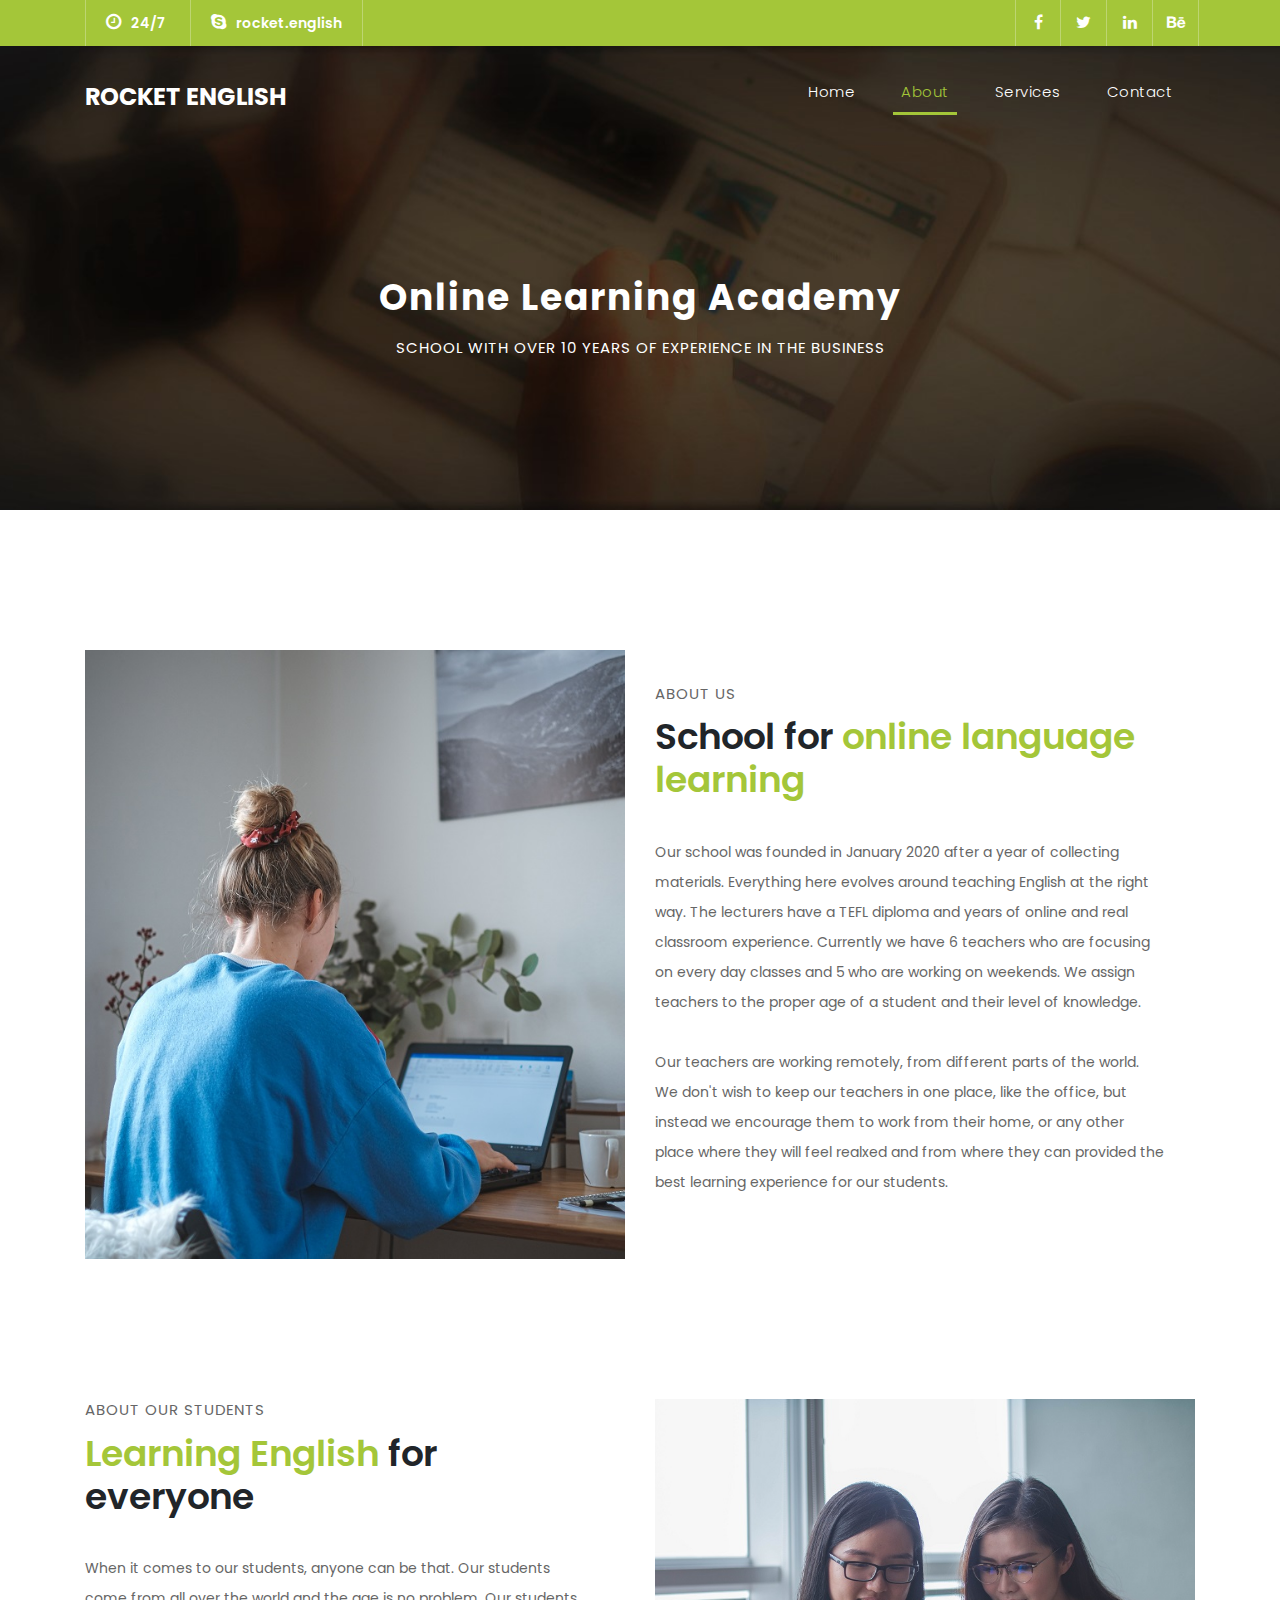
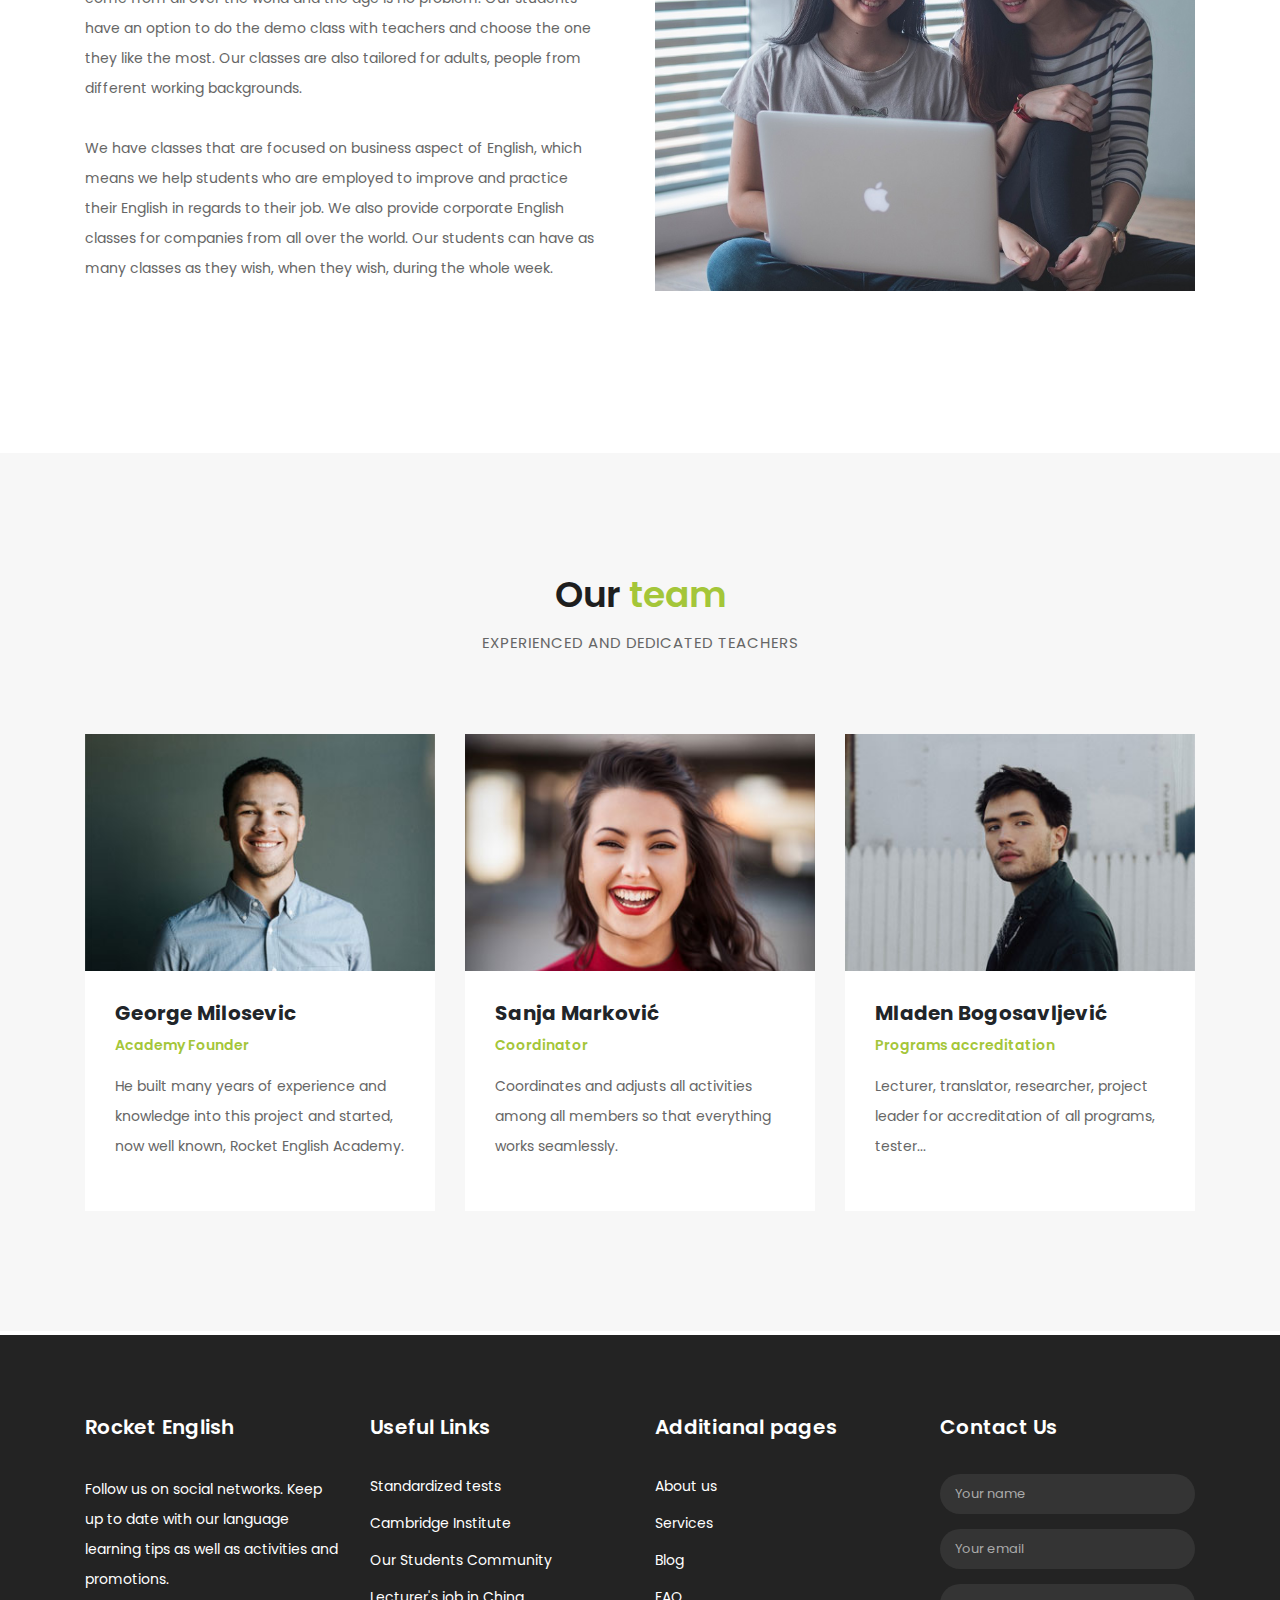
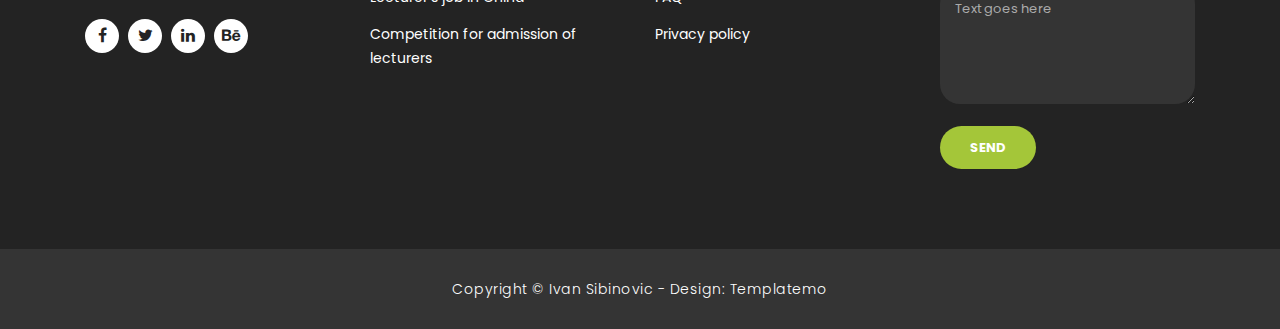
==== commit 9010838b: "sad" ====
--- a/about.html
+++ b/about.html
@@ -46,7 +46,7 @@
           <div class="col-md-8 col-xs-12">
             <ul class="left-info">
               <li><a href="#"><i class="fa fa-clock-o"></i>24/7</a></li>
-              <li><a href="#"><i class="fa fa-phone"></i>011/555-333</a></li>
+              <li><a href="#"><i class="fa fa-skype"></i>rocket.english</a></li>
             </ul>
           </div>
           <div class="col-md-4">
@@ -95,8 +95,8 @@
       <div class="container">
         <div class="row">
           <div class="col-md-12">
-            <h1>Learn English Online</h1>
-            <span>Academy with over 10 years of experience in the business</span>
+            <h1>Online Learning Academy</h1>
+            <span>School with over 10 years of experience in the business</span>
           </div>
         </div>
       </div>
@@ -110,7 +110,7 @@
               <div class="row">
                 <div class="col-md-6">
                   <div class="left-image">
-                    <img src="assets/images/about-image.jpg" alt="">
+                    <img src="assets/images/about-image1.jpg" alt="">
                   </div>
                 </div>
                 <div class="col-md-6 align-self-center">
@@ -118,7 +118,7 @@
                     <span>About us</span>
                     <h2>School for <em>online language learning</em></h2>
                     <p>Our school was founded in January 2020 after a year of collecting materials. Everything here evolves around teaching English at the right way. The lecturers have a TEFL diploma and years of online and real classroom experience. Currently we have 6 teachers who are focusing on every day classes and 5 who are working on weekends. We assign teachers to the proper age of a student and their level of knowledge.
-                    <br><br>Our teachers are working remotely, from different parts of the world. We don't wish to keep our teachers in one place, like the office, but instead we encouradge them to work from their home, or any other place where they will feel realxed and from where they can provided the best learning experience for our students.</p>
+                    <br><br>Our teachers are working remotely, from different parts of the world. We don't wish to keep our teachers in one place, like the office, but instead we encourage them to work from their home, or any other place where they will feel realxed and from where they can provided the best learning experience for our students.</p>
                   </div>
                 </div>
               </div>
@@ -137,14 +137,14 @@
                 <div class="col-md-6 align-self-center">
                   <div class="right-content">
                     <span>about our students</span>
-                    <h2><em>Učenje engleskog jezika</em> za svakog</h2>
-                    <p>Naši studenti dolaze bukvalno iz svih krajeva sveta, a što se tiče godina starosti, ni tu nema ograničenja. Naši studenti imaju opciju da posle jednog probnog časa odaberu predavača koji im se najviše dopada.   
-                    <br><br>Naši časovi su krojeni za odrasle ljude, različitih zanimanja i obrazovnih profila. Imamo časove koji su usredsređeni na poslovne aspekte engleskog jezika: pomažemo studentima da usavrše i vežbaju jezik u skladu sa svojim potrebama.</p>
+                    <h2><em>Learning English</em> for everyone</h2>
+                    <p>When it comes to our students, anyone can be that. Our students come from all over the world and the age is no problem. Our students have an option to do the demo class with teachers and choose the one they like the most. Our classes are also tailored for adults, people from different working backgrounds.   
+                    <br><br>We have classes that are focused on business aspect of English, which means we help students who are employed to improve and practice their English in regards to their job. We also provide corporate English classes for companies from all over the world. Our students can have as many classes as they wish, when they wish, during the whole week.</p>
                   </div>
                 </div>
                 <div class="col-md-6">
                   <div class="left-image">
-                    <img src="assets/images/about-image.jpg" alt="">
+                    <img src="assets/images/about-image2.jpg" alt="">
                   </div>
                 </div>
               </div>
@@ -159,17 +159,17 @@
         <div class="row">
           <div class="col-md-12">
             <div class="section-heading">
-              <h2>Naš <em>tim</em></h2>
-              <span>posvećeni i iskusni predavači</span>
+              <h2>Our <em>team</em></h2>
+              <span>experienced and dedicated teachers</span>
             </div>
           </div>
           <div class="col-md-4">
             <div class="team-item">
               <img src="assets/images/team_01.jpg" alt="">
               <div class="down-content">
-                <h4>Miroslav Petrović</h4>
-                <span>Osnivač Akadmije</span>
-                <p>Dugogodišnje iskustvo i znanje je ugradio u ovaj projekat i pokrenuo, sada već dobro poznatu, Rocket English Akademiju.</p>
+                <h4>George Milosevic</h4>
+                <span>Academy Founder</span>
+                <p>He built many years of experience and knowledge into this project and started, now well known, Rocket English Academy.</p>
               </div>
             </div>
           </div>
@@ -178,8 +178,8 @@
               <img src="assets/images/team_02.jpg" alt="">
               <div class="down-content">
                 <h4>Sanja Marković</h4>
-                <span>Koordinator</span>
-                <p>Usklađuje i podešava sve aktivnosti među svim članovima tako da sve funkcioniše besprekorno.</p>
+                <span>Coordinator</span>
+                <p>Coordinates and adjusts all activities among all members so that everything works seamlessly.</p>
               </div>
             </div>
           </div>
@@ -188,8 +188,8 @@
               <img src="assets/images/team_03.jpg" alt="">
               <div class="down-content">
                 <h4>Mladen Bogosavljević</h4>
-                <span>Izrada i akreditacija programa</span>
-                <p>Predavač, prevodilac, istaživač, vođa projekta akreditacije svih programa, izraživač testova..</p>
+                <span>Programs accreditation</span>
+                <p>Lecturer, translator, researcher, project leader for accreditation of all programs, tester...</p>
               </div>
             </div>
           </div>
@@ -204,7 +204,7 @@
         <div class="row">
           <div class="col-md-3 footer-item">
             <h4>Rocket English</h4>
-            <p>Pratite nas na društvenim mrežama. Budite u toku sa našim akcijama i savetima za učenje jezika.</p>
+            <p>Follow us on social networks. Keep up to date with our language learning tips as well as activities and promotions.</p>
             <ul class="social-icons">
               <li><a rel="nofollow" href="https://fb.com/templatemo" target="_blank"><i class="fa fa-facebook"></i></a></li>
               <li><a href="#"><i class="fa fa-twitter"></i></a></li>
@@ -213,48 +213,48 @@
             </ul>
           </div>
           <div class="col-md-3 footer-item">
-            <h4>Korisni linkovi</h4>
+            <h4>Useful Links</h4>
             <ul class="menu-list">
-              <li><a href="#">Standardizovani testovi</a></li>
-              <li><a href="#">Institut Kembridž</a></li>
-              <li><a href="#">Naša zajednica polaznika</a></li>
-              <li><a href="#">Posao predavača u Kini</a></li>
-              <li><a href="#">Konkurs za prijem predavača</a></li>
+              <li><a href="#">Standardized tests</a></li>
+              <li><a href="#">Cambridge Institute</a></li>
+              <li><a href="#">Our Students Community</a></li>
+              <li><a href="#">Lecturer's job in China</a></li>
+              <li><a href="#">Competition for admission of lecturers</a></li>
             </ul>
           </div>
           <div class="col-md-3 footer-item">
-            <h4>Dodatne strane</h4>
+            <h4>Additianal pages</h4>
             <ul class="menu-list">
-              <li><a href="#">O nama</a></li>
-              <li><a href="#">Usluge</a></li>
+              <li><a href="#">About us</a></li>
+              <li><a href="#">Services</a></li>
               <li><a href="#">Blog</a></li>
-              <li><a href="#">Često postavljana pitanja</a></li>
-              <li><a href="#">Politika privatnosti</a></li>
+              <li><a href="#">FAQ</a></li>
+              <li><a href="#">Privacy policy</a></li>
             </ul>
           </div>
           <div class="col-md-3 footer-item last-item">
-            <h4>Kontaktirajte nas</h4>
+            <h4>Contact Us</h4>
             <div class="contact-form">
               <form id="contact footer-contact" action="" method="post">
                 <div class="row">
                   <div class="col-lg-12 col-md-12 col-sm-12">
                     <fieldset>
-                      <input name="name" type="text" class="form-control" id="name" placeholder="Vaše ime" required="">
+                      <input name="name" type="text" class="form-control" id="name" placeholder="Your name" required="">
                     </fieldset>
                   </div>
                   <div class="col-lg-12 col-md-12 col-sm-12">
                     <fieldset>
-                      <input name="email" type="text" class="form-control" id="email" pattern="[^ @]*@[^ @]*" placeholder="Vaš email" required="">
+                      <input name="email" type="text" class="form-control" id="email" pattern="[^ @]*@[^ @]*" placeholder="Your email" required="">
                     </fieldset>
                   </div>
                   <div class="col-lg-12">
                     <fieldset>
-                      <textarea name="message" rows="6" class="form-control" id="message" placeholder="Tekst poruke..." required=""></textarea>
+                      <textarea name="message" rows="6" class="form-control" id="message" placeholder="Text goes here" required=""></textarea>
                     </fieldset>
                   </div>
                   <div class="col-lg-12">
                     <fieldset>
-                      <button type="submit" id="form-submit" class="filled-button">Pošalji poruku</button>
+                      <button type="submit" id="form-submit" class="filled-button">send</button>
                     </fieldset>
                   </div>
                 </div>
@@ -269,9 +269,9 @@
       <div class="container">
         <div class="row">
           <div class="col-md-12">
-            <p>Copyright &copy; 2020 Rocket English
+            <p>Copyright &copy; <a rel="nofollow noopener" href="https://linkmarketing.rs" target="_blank">Ivan Sibinovic</a>
             
-            - Design: <a rel="nofollow noopener" href="https://linkmarketing.rs" target="_blank">Ivan Sibinovic</a></p>
+            - Design: <a rel="nofollow noopener" href="https://templatemo.com/" target="_blank">Templatemo</a></p>
           </div>
         </div>
       </div>
--- a/assets/css/templatemo-finance-business.css
+++ b/assets/css/templatemo-finance-business.css
@@ -692,7 +692,28 @@
 	margin-bottom: 30px;
 }
 
-
+/*articleText*/
+.articleText {
+	padding: 1rem 2rem;
+	text-align: center;
+}
+.articleText h2 {
+    font-size: 36px;
+    font-weight: 600;
+    margin-bottom: 35px;
+}
+.articleText span{
+    text-transform: uppercase;
+    font-size: 15px;
+    color: #666;
+    letter-spacing: 1px;
+    margin-bottom: 10px;
+    display: block;
+}
+.articleText em {
+    font-style: normal;
+    color: #a4c639;
+}
 /* Testimonials Style */
 
 .about-testimonials {
